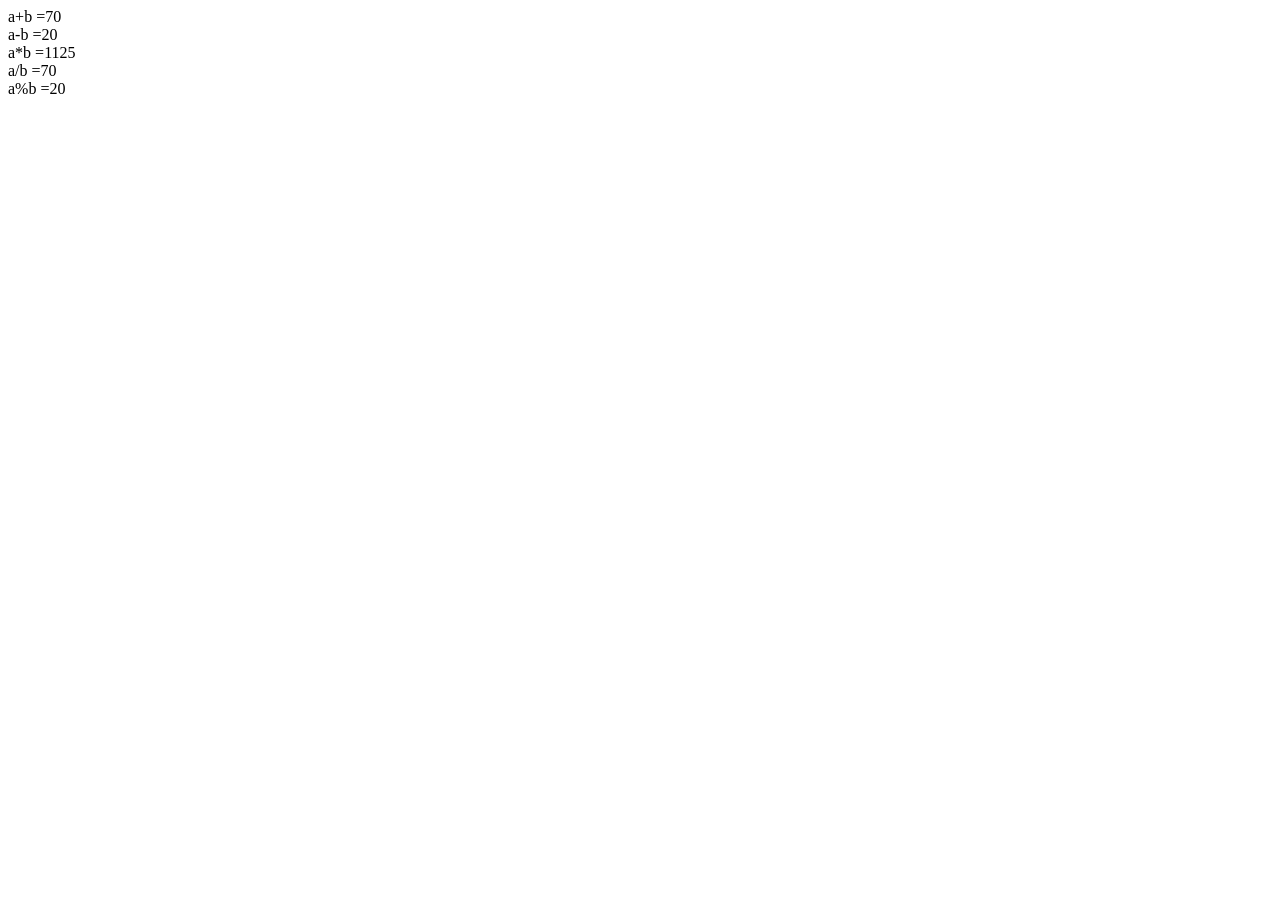
==== index.html @ 4194b612 "index.html" ====
<!DOCTYPE html>
<html lang="en">
<head>
    <meta charset="UTF-8">
    <meta name="viewport" content="width=device-width, initial-scale=1.0">
    <title>Document</title>
</head>
<body>

    
    <script src="assignment.js"></script>
</body>

</html>
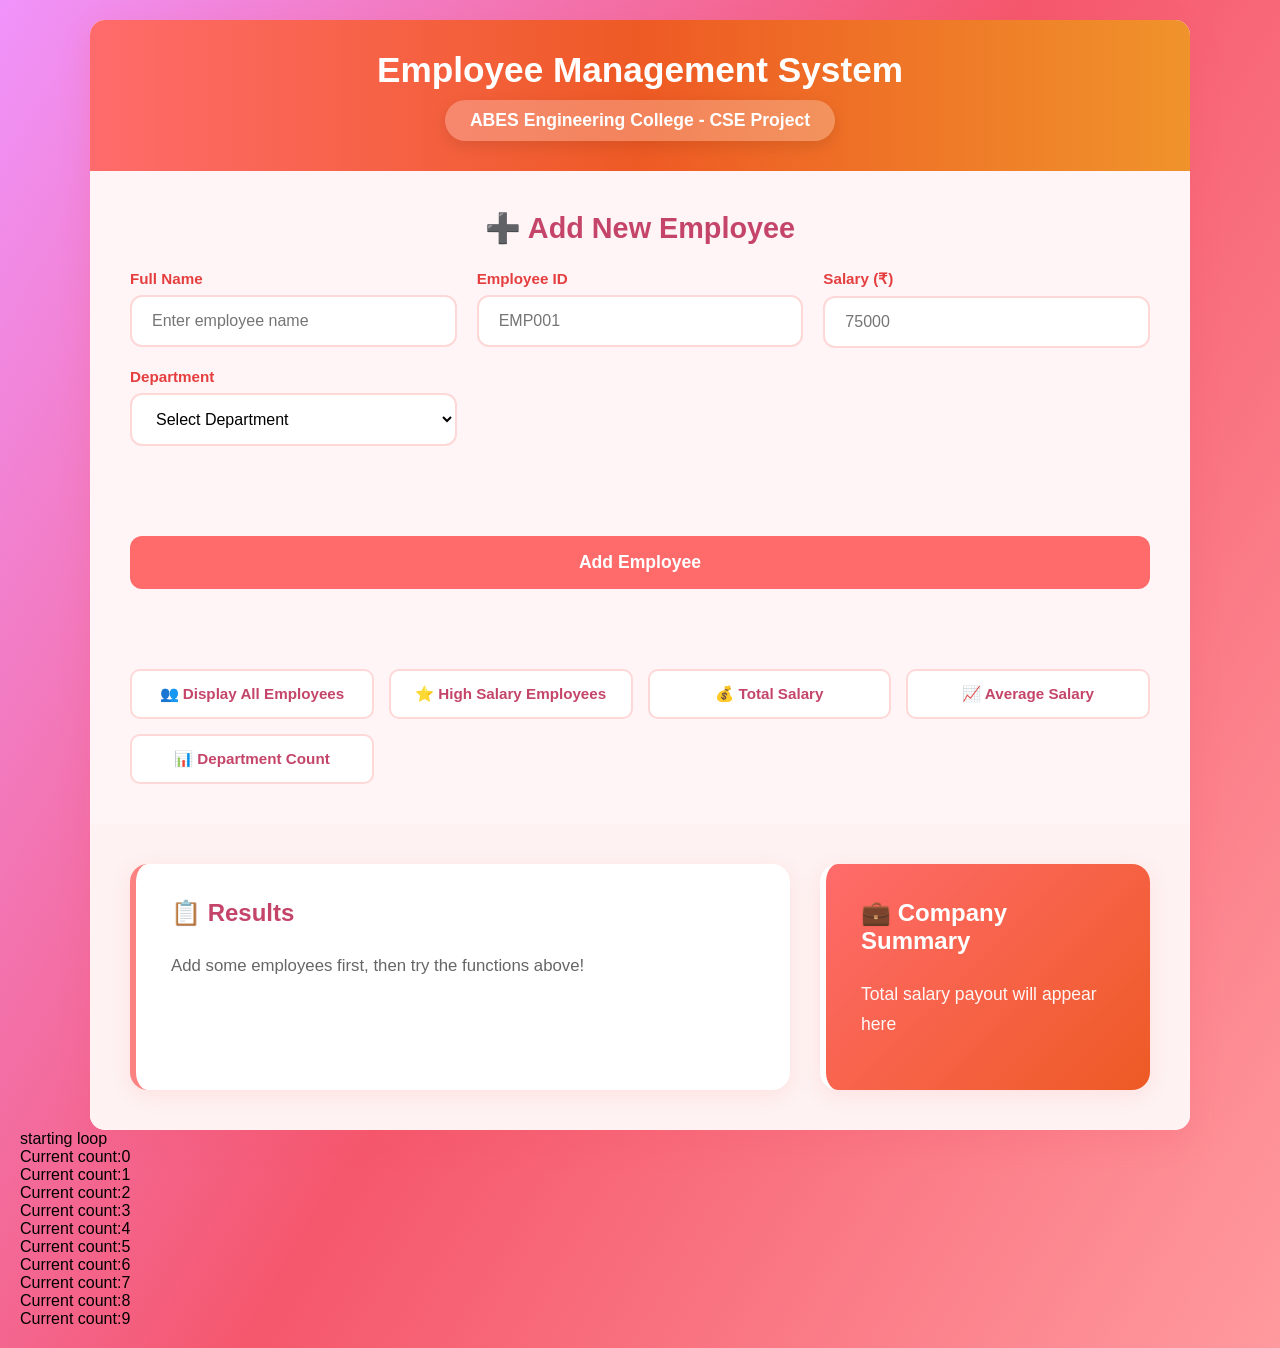
==== commit 8769a4aa: "Add files via upload Experiment-2 HTML_CSS" ====
--- a/index.html
+++ b/index.html
@@ -3,12 +3,270 @@
 <head>
     <meta charset="UTF-8">
     <meta name="viewport" content="width=device-width, initial-scale=1.0">
-    <title>Document</title>
+    <title>Employee Management - College Project</title>
+    <style>
+        * {
+            margin: 0;
+            padding: 0;
+            box-sizing: border-box;
+        }
+
+        body {
+            font-family: 'Arial', sans-serif;
+            background: linear-gradient(120deg, #f093fb 0%, #f5576c 50%, #ff9a9e 100%);
+            min-height: 100vh;
+            padding: 20px;
+        }
+
+        .main-container {
+            max-width: 1100px;
+            margin: 0 auto;
+            background: white;
+            border-radius: 15px;
+            box-shadow: 0 10px 30px rgba(245, 87, 108, 0.2);
+            overflow: hidden;
+        }
+
+        .header {
+            background: linear-gradient(90deg, #ff6b6b 0%, #ee5a24 50%, #f0932b 100%);
+            color: white;
+            padding: 30px;
+            text-align: center;
+        }
+
+        h1 {
+            font-size: 2.2em;
+            margin-bottom: 10px;
+            font-weight: bold;
+        }
+
+        .project-tag {
+            background: rgba(255,255,255,0.25);
+            padding: 10px 25px;
+            border-radius: 30px;
+            font-size: 1.1em;
+            font-weight: 600;
+            display: inline-block;
+            box-shadow: 0 5px 15px rgba(0,0,0,0.1);
+        }
+
+        .form-section {
+            padding: 40px;
+            background: #fff5f7;
+        }
+
+        .form-title {
+            font-size: 1.8em;
+            color: #c44569;
+            margin-bottom: 25px;
+            text-align: center;
+            font-weight: 700;
+        }
+
+        .input-row {
+            display: grid;
+            grid-template-columns: repeat(auto-fit, minmax(250px, 1fr));
+            gap: 20px;
+            margin-bottom: 30px;
+        }
+
+        .input-group label {
+            display: block;
+            margin-bottom: 8px;
+            font-weight: 600;
+            color: #e53e3e;
+            font-size: 0.95em;
+        }
+
+        input, select {
+            width: 100%;
+            padding: 15px 20px;
+            border: 2px solid #fed7d7;
+            border-radius: 12px;
+            font-size: 16px;
+            background: white;
+        }
+
+        input:focus, select:focus {
+            outline: none;
+            border-color: #fc8181;
+        }
+
+        .add-btn {
+            width: 100%;
+            padding: 16px;
+            margin-top:60px;
+            background: #ff6b6b;
+            color: white;
+            border: none;
+            border-radius: 12px;
+            font-size: 1.1em;
+            font-weight: 600;
+            cursor: pointer;
+        }
+
+        .add-btn:hover {
+            background: #e85b5b;
+        }
+
+        .buttons-row {
+            display: grid;
+            grid-template-columns: repeat(auto-fit, minmax(200px, 1fr));
+            gap: 15px;
+            
+        }
+
+        .func-btn {
+            padding: 14px 20px;
+            border: 2px solid #fed7d7;
+            border-radius: 10px;
+            background: white;
+            color: #c44569;
+            font-weight: 600;
+            cursor: pointer;
+            font-size: 0.95em;
+        }
+
+        .func-btn:hover {
+            background: #ffe5e5;
+        }
+
+        .results-section {
+            padding: 40px;
+            background: #fef2f2;
+        }
+
+        .results-grid {
+            display: grid;
+            grid-template-columns: 2fr 1fr;
+            gap: 30px;
+        }
+
+        .result-box {
+            background: white;
+            border-radius: 18px;
+            padding: 35px;
+            border-left: 6px solid #fc8181;
+            min-height: 220px;
+            box-shadow: 0 5px 20px rgba(252, 129, 129, 0.15);
+        }
+
+        .result-box h3 {
+            color: #c44569;
+            margin-bottom: 25px;
+            font-size: 1.5em;
+            font-weight: 700;
+        }
+
+        .result-box p {
+            margin-bottom: 15px;
+            line-height: 1.7;
+            color: #666;
+            font-size: 1.05em;
+        }
+
+        .total-box {
+            background: linear-gradient(135deg, #ff6b6b 0%, #ee5a24 100%);
+            color: white;
+            border-left-color: #fff;
+        }
+
+        .total-box h3 {
+            color: white;
+        }
+
+        .total-box p {
+            color: rgba(255,255,255,0.95);
+            font-size: 1.1em;
+        }
+
+        @media (max-width: 900px) {
+            .results-grid {
+                grid-template-columns: 1fr;
+            }
+        }
+
+        @media (max-width: 768px) {
+            .input-row {
+                grid-template-columns: 1fr;
+            }
+            .buttons-row {
+                grid-template-columns: 1fr;
+            }
+            .form-section, .results-section {
+                padding: 30px 20px;
+            }
+            h1 {
+                font-size: 1.8em;
+            }
+        }
+    </style>
 </head>
 <body>
-
-    
-    <script src="assignment.js"></script>
+    <div class="main-container">
+        <!-- Header -->
+        <div class="header">
+            <h1>Employee Management System</h1>
+            <div class="project-tag">ABES Engineering College - CSE Project</div>
+        </div>
+
+        <!-- Input Form -->
+        <div class="form-section">
+            <h2 class="form-title">➕ Add New Employee</h2>
+            <div class="input-row">
+                <div class="input-group">
+                    <label for="name">Full Name</label>
+                    <input type="text" id="name" placeholder="Enter employee name">
+                </div>
+                <div class="input-group">
+                    <label for="empId">Employee ID</label>
+                    <input type="text" id="empId" placeholder="EMP001">
+                </div>
+                <div class="input-group">
+                    <label for="salary">Salary (₹)</label>
+                    <input type="number" id="salary" placeholder="75000">
+                </div>
+                <div class="input-group">
+                    <label for="dept">Department</label>
+                    <select id="dept">
+                        <option value="">Select Department</option>
+                        <option value="IT">IT Department</option>
+                        <option value="HR">CS department</option>
+                        <option value="Finance">Finance & Accounts</option>
+                        <option value="Marketing">Mechanical Engineering</option>
+                        <option value="Operations">Sales & Marketing</option>
+                    </select>
+                </div>
+            </div>
+            <button class="add-btn" onclick="addEmployee()">Add Employee</button>
+        </div>
+
+        <!-- Function Buttons -->
+        <div class="form-section">
+            <div class="buttons-row">
+                <button class="func-btn" onclick="displayEmployees()">👥 Display All Employees</button>
+                <button class="func-btn" onclick="filterSalary()">⭐ High Salary Employees</button>
+                <button class="func-btn" onclick="totalSalary()">💰 Total Salary</button>
+                <button class="func-btn" onclick="averageSalary()">📈 Average Salary</button>
+                <button class="func-btn" onclick="countDepartments()">📊 Department Count</button>
+            </div>
+        </div>
+
+        <!-- Results -->
+        <div class="results-section">
+            <div class="results-grid">
+                <div class="result-box" id="output">
+                    <h3>📋 Results</h3>
+                    <p>Add some employees first, then try the functions above!</p>
+                </div>
+                <div class="result-box total-box" id="total">
+                    <h3>💼 Company Summary</h3>
+                    <p>Total salary payout will appear here</p>
+                </div>
+            </div>
+        </div>
+    </div>
+
+    <script src="script.js"></script>
 </body>
-
-</html>+</html>
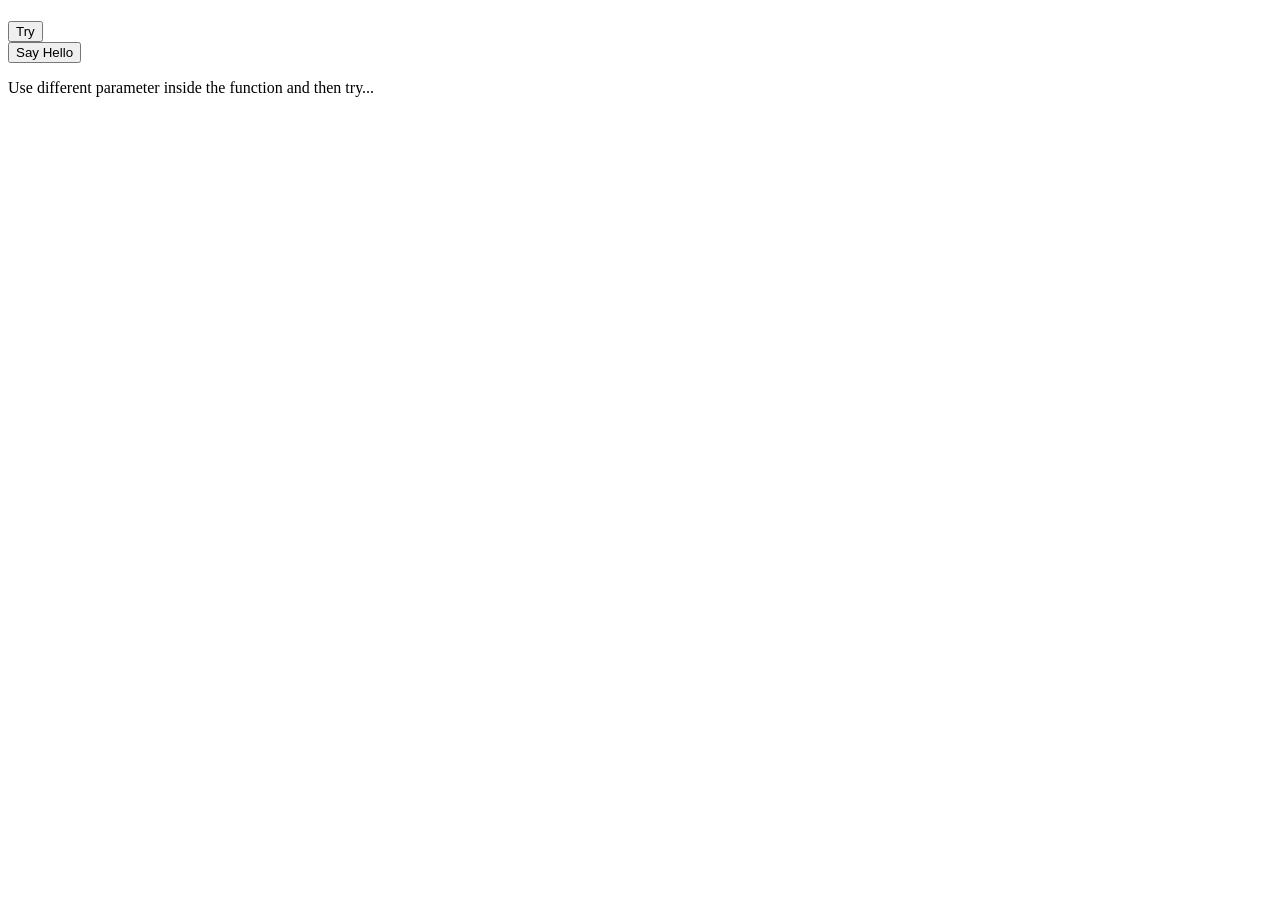
==== commit 0466d72f: "Add JS and HTML files" ====
--- a/index.html
+++ b/index.html
@@ -3,270 +3,18 @@
 <head>
     <meta charset="UTF-8">
     <meta name="viewport" content="width=device-width, initial-scale=1.0">
-    <title>Employee Management - College Project</title>
-    <style>
-        * {
-            margin: 0;
-            padding: 0;
-            box-sizing: border-box;
-        }
-
-        body {
-            font-family: 'Arial', sans-serif;
-            background: linear-gradient(120deg, #f093fb 0%, #f5576c 50%, #ff9a9e 100%);
-            min-height: 100vh;
-            padding: 20px;
-        }
-
-        .main-container {
-            max-width: 1100px;
-            margin: 0 auto;
-            background: white;
-            border-radius: 15px;
-            box-shadow: 0 10px 30px rgba(245, 87, 108, 0.2);
-            overflow: hidden;
-        }
-
-        .header {
-            background: linear-gradient(90deg, #ff6b6b 0%, #ee5a24 50%, #f0932b 100%);
-            color: white;
-            padding: 30px;
-            text-align: center;
-        }
-
-        h1 {
-            font-size: 2.2em;
-            margin-bottom: 10px;
-            font-weight: bold;
-        }
-
-        .project-tag {
-            background: rgba(255,255,255,0.25);
-            padding: 10px 25px;
-            border-radius: 30px;
-            font-size: 1.1em;
-            font-weight: 600;
-            display: inline-block;
-            box-shadow: 0 5px 15px rgba(0,0,0,0.1);
-        }
-
-        .form-section {
-            padding: 40px;
-            background: #fff5f7;
-        }
-
-        .form-title {
-            font-size: 1.8em;
-            color: #c44569;
-            margin-bottom: 25px;
-            text-align: center;
-            font-weight: 700;
-        }
-
-        .input-row {
-            display: grid;
-            grid-template-columns: repeat(auto-fit, minmax(250px, 1fr));
-            gap: 20px;
-            margin-bottom: 30px;
-        }
-
-        .input-group label {
-            display: block;
-            margin-bottom: 8px;
-            font-weight: 600;
-            color: #e53e3e;
-            font-size: 0.95em;
-        }
-
-        input, select {
-            width: 100%;
-            padding: 15px 20px;
-            border: 2px solid #fed7d7;
-            border-radius: 12px;
-            font-size: 16px;
-            background: white;
-        }
-
-        input:focus, select:focus {
-            outline: none;
-            border-color: #fc8181;
-        }
-
-        .add-btn {
-            width: 100%;
-            padding: 16px;
-            margin-top:60px;
-            background: #ff6b6b;
-            color: white;
-            border: none;
-            border-radius: 12px;
-            font-size: 1.1em;
-            font-weight: 600;
-            cursor: pointer;
-        }
-
-        .add-btn:hover {
-            background: #e85b5b;
-        }
-
-        .buttons-row {
-            display: grid;
-            grid-template-columns: repeat(auto-fit, minmax(200px, 1fr));
-            gap: 15px;
-            
-        }
-
-        .func-btn {
-            padding: 14px 20px;
-            border: 2px solid #fed7d7;
-            border-radius: 10px;
-            background: white;
-            color: #c44569;
-            font-weight: 600;
-            cursor: pointer;
-            font-size: 0.95em;
-        }
-
-        .func-btn:hover {
-            background: #ffe5e5;
-        }
-
-        .results-section {
-            padding: 40px;
-            background: #fef2f2;
-        }
-
-        .results-grid {
-            display: grid;
-            grid-template-columns: 2fr 1fr;
-            gap: 30px;
-        }
-
-        .result-box {
-            background: white;
-            border-radius: 18px;
-            padding: 35px;
-            border-left: 6px solid #fc8181;
-            min-height: 220px;
-            box-shadow: 0 5px 20px rgba(252, 129, 129, 0.15);
-        }
-
-        .result-box h3 {
-            color: #c44569;
-            margin-bottom: 25px;
-            font-size: 1.5em;
-            font-weight: 700;
-        }
-
-        .result-box p {
-            margin-bottom: 15px;
-            line-height: 1.7;
-            color: #666;
-            font-size: 1.05em;
-        }
-
-        .total-box {
-            background: linear-gradient(135deg, #ff6b6b 0%, #ee5a24 100%);
-            color: white;
-            border-left-color: #fff;
-        }
-
-        .total-box h3 {
-            color: white;
-        }
-
-        .total-box p {
-            color: rgba(255,255,255,0.95);
-            font-size: 1.1em;
-        }
-
-        @media (max-width: 900px) {
-            .results-grid {
-                grid-template-columns: 1fr;
-            }
-        }
-
-        @media (max-width: 768px) {
-            .input-row {
-                grid-template-columns: 1fr;
-            }
-            .buttons-row {
-                grid-template-columns: 1fr;
-            }
-            .form-section, .results-section {
-                padding: 30px 20px;
-            }
-            h1 {
-                font-size: 1.8em;
-            }
-        }
-    </style>
+    <title>Document</title>
 </head>
 <body>
-    <div class="main-container">
-        <!-- Header -->
-        <div class="header">
-            <h1>Employee Management System</h1>
-            <div class="project-tag">ABES Engineering College - CSE Project</div>
-        </div>
+    <h1 id="demo"></h1>
+    <h3></h3>
+    <h2 class="hello"></h2>
+<button onclick="myFunction()">Try</button>
+    <form>
+        <input type = "button" onclick = "sayHello('Zara',7)" value = "Say Hello">
+    </form>
+    <p> Use different parameter inside the function and then try...</p>
+    <script src="dom.js"></script>
+</body>
 
-        <!-- Input Form -->
-        <div class="form-section">
-            <h2 class="form-title">➕ Add New Employee</h2>
-            <div class="input-row">
-                <div class="input-group">
-                    <label for="name">Full Name</label>
-                    <input type="text" id="name" placeholder="Enter employee name">
-                </div>
-                <div class="input-group">
-                    <label for="empId">Employee ID</label>
-                    <input type="text" id="empId" placeholder="EMP001">
-                </div>
-                <div class="input-group">
-                    <label for="salary">Salary (₹)</label>
-                    <input type="number" id="salary" placeholder="75000">
-                </div>
-                <div class="input-group">
-                    <label for="dept">Department</label>
-                    <select id="dept">
-                        <option value="">Select Department</option>
-                        <option value="IT">IT Department</option>
-                        <option value="HR">CS department</option>
-                        <option value="Finance">Finance & Accounts</option>
-                        <option value="Marketing">Mechanical Engineering</option>
-                        <option value="Operations">Sales & Marketing</option>
-                    </select>
-                </div>
-            </div>
-            <button class="add-btn" onclick="addEmployee()">Add Employee</button>
-        </div>
-
-        <!-- Function Buttons -->
-        <div class="form-section">
-            <div class="buttons-row">
-                <button class="func-btn" onclick="displayEmployees()">👥 Display All Employees</button>
-                <button class="func-btn" onclick="filterSalary()">⭐ High Salary Employees</button>
-                <button class="func-btn" onclick="totalSalary()">💰 Total Salary</button>
-                <button class="func-btn" onclick="averageSalary()">📈 Average Salary</button>
-                <button class="func-btn" onclick="countDepartments()">📊 Department Count</button>
-            </div>
-        </div>
-
-        <!-- Results -->
-        <div class="results-section">
-            <div class="results-grid">
-                <div class="result-box" id="output">
-                    <h3>📋 Results</h3>
-                    <p>Add some employees first, then try the functions above!</p>
-                </div>
-                <div class="result-box total-box" id="total">
-                    <h3>💼 Company Summary</h3>
-                    <p>Total salary payout will appear here</p>
-                </div>
-            </div>
-        </div>
-    </div>
-
-    <script src="script.js"></script>
-</body>
-</html>
+</html>
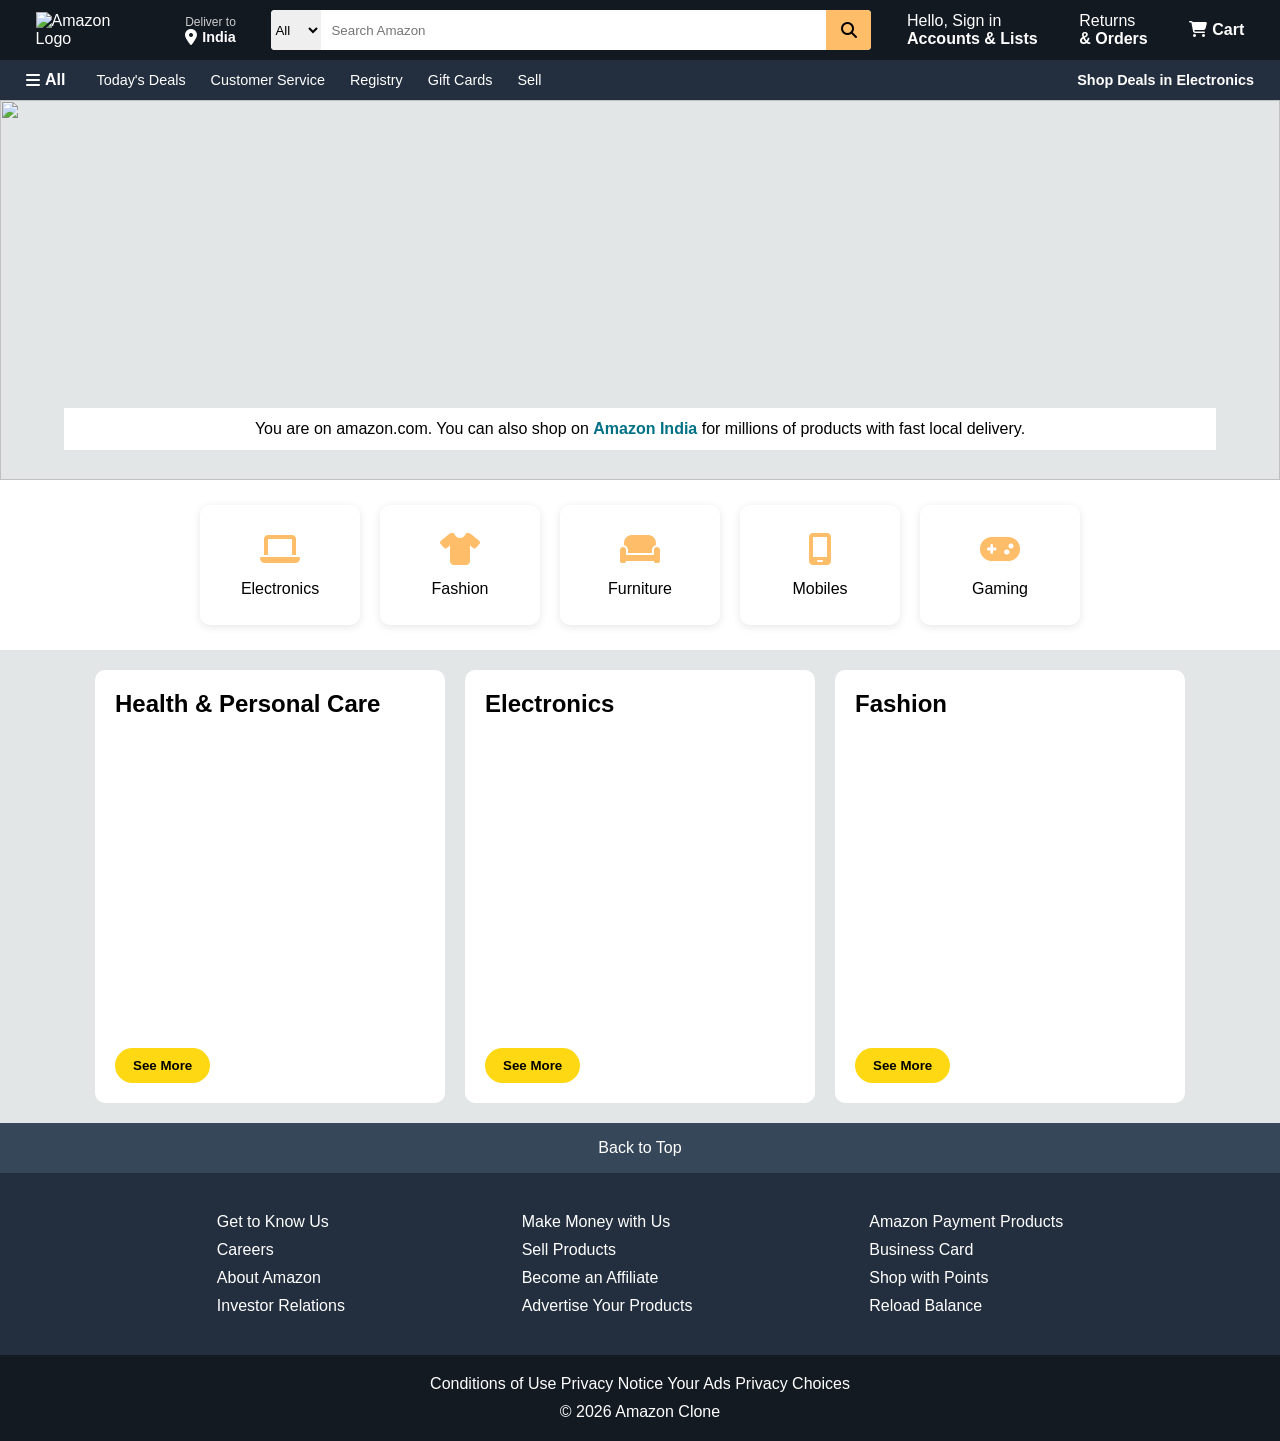
==== commit 1f510b35: "Amazon clone" ====
--- a/index.html
+++ b/index.html
@@ -1,20 +1,262 @@
 <!DOCTYPE html>
 <html lang="en">
+
 <head>
-    <meta charset="UTF-8">
-    <meta name="viewport" content="width=device-width, initial-scale=1.0">
-    <title>Document</title>
+  <meta charset="UTF-8">
+  <meta name="viewport" content="width=device-width, initial-scale=1.0">
+
+  <title>Amazon Clone</title>
+
+  <link rel="stylesheet" href="style.css">
+
+  <link rel="stylesheet"
+  href="https://cdnjs.cloudflare.com/ajax/libs/font-awesome/6.5.1/css/all.min.css">
 </head>
+
 <body>
-    <h1 id="demo"></h1>
-    <h3></h3>
-    <h2 class="hello"></h2>
-<button onclick="myFunction()">Try</button>
-    <form>
-        <input type = "button" onclick = "sayHello('Zara',7)" value = "Say Hello">
-    </form>
-    <p> Use different parameter inside the function and then try...</p>
-    <script src="dom.js"></script>
+
+<header>
+
+  <!-- NAVBAR -->
+
+  <div class="navbar">
+
+    <div class="nav-logo border">
+      <img
+      src="https://upload.wikimedia.org/wikipedia/commons/a/a9/Amazon_logo.svg"
+      alt="Amazon Logo"
+      class="amazon-logo">
+    </div>
+
+    <div class="nav-address border">
+
+      <p class="add-1">Deliver to</p>
+
+      <div class="add-icon">
+        <i class="fa-solid fa-location-dot"></i>
+        <p class="add-2">India</p>
+      </div>
+
+    </div>
+
+    <div class="nav-search">
+
+      <select class="search-select">
+        <option>All</option>
+      </select>
+
+      <input
+      type="text"
+      placeholder="Search Amazon"
+      class="search-input">
+
+      <div class="search-icon">
+        <i class="fa-solid fa-magnifying-glass"></i>
+      </div>
+
+    </div>
+
+    <div class="nav-signin border">
+      <p><span>Hello, Sign in</span></p>
+      <p class="nav-sec">Accounts & Lists</p>
+    </div>
+
+    <div class="nav-return border">
+      <p><span>Returns</span></p>
+      <p class="nav-sec">& Orders</p>
+    </div>
+
+    <div class="nav-cart border">
+      <i class="fa-solid fa-cart-shopping"></i>
+      Cart
+    </div>
+
+  </div>
+
+  <!-- PANEL -->
+
+  <div class="panel">
+
+    <div class="panel-all border">
+      <i class="fa-solid fa-bars"></i>
+      All
+    </div>
+
+    <div class="panel-ops">
+      <a>Today's Deals</a>
+      <a>Customer Service</a>
+      <a>Registry</a>
+      <a>Gift Cards</a>
+      <a>Sell</a>
+    </div>
+
+    <div class="panel-deals border">
+      Shop Deals in Electronics
+    </div>
+
+  </div>
+
+</header>
+
+<!-- HERO SECTION -->
+
+<div class="hero-section">
+
+  <div class="hero-slider">
+
+    <img class="slide active"
+    src="https://images.unsplash.com/photo-1523275335684-37898b6baf30?q=80&w=1600">
+
+    <img class="slide"
+    src="https://images.unsplash.com/photo-1516321318423-f06f85e504b3?q=80&w=1600">
+
+    <img class="slide"
+    src="https://images.unsplash.com/photo-1505740420928-5e560c06d30e?q=80&w=1600">
+
+  </div>
+
+  <div class="hero-msg">
+    <p>
+      You are on amazon.com. You can also shop on
+      <a href="https://www.amazon.in" target="_blank">
+        Amazon India
+      </a>
+      for millions of products with fast local delivery.
+    </p>
+  </div>
+
+</div>
+
+<!-- CATEGORY SECTION -->
+
+<div class="category-section">
+
+  <div class="category-card">
+    <i class="fa-solid fa-laptop"></i>
+    <p>Electronics</p>
+  </div>
+
+  <div class="category-card">
+    <i class="fa-solid fa-shirt"></i>
+    <p>Fashion</p>
+  </div>
+
+  <div class="category-card">
+    <i class="fa-solid fa-couch"></i>
+    <p>Furniture</p>
+  </div>
+
+  <div class="category-card">
+    <i class="fa-solid fa-mobile-screen"></i>
+    <p>Mobiles</p>
+  </div>
+
+  <div class="category-card">
+    <i class="fa-solid fa-gamepad"></i>
+    <p>Gaming</p>
+  </div>
+
+</div>
+
+<!-- SHOP SECTION -->
+
+<div class="shop-section">
+
+  <div class="box">
+    <div class="box-content">
+
+      <h2>Health & Personal Care</h2>
+
+      <div class="box-img"
+      style="background-image:url('https://images.unsplash.com/photo-1515377905703-c4788e51af15?q=80&w=1200');">
+      </div>
+
+<button class="shop-btn" onclick="openPage('health')"> See More</button>
+
+    </div>
+  </div>
+
+  <div class="box">
+    <div class="box-content">
+
+      <h2>Electronics</h2>
+
+      <div class="box-img"
+      style="background-image:url('https://images.unsplash.com/photo-1511707171634-5f897ff02aa9?q=80&w=1200');">
+      </div>
+
+      <button class="shop-btn" onclick="openPage('electronics')">See More</button>
+
+    </div>
+  </div>
+
+  <div class="box">
+    <div class="box-content">
+
+      <h2>Fashion</h2>
+
+      <div class="box-img"
+      style="background-image:url('https://images.unsplash.com/photo-1441986300917-64674bd600d8?q=80&w=1200');">
+      </div>
+
+      <button class="shop-btn" onclick="openPage('fashion')">See More</button>
+
+    </div>
+  </div>
+
+</div>
+
+<!-- FOOTER -->
+
+<footer>
+
+  <div class="foot-panel1">
+    Back to Top
+  </div>
+
+  <div class="foot-panel2">
+
+    <ul>
+      <p>Get to Know Us</p>
+      <a>Careers</a>
+      <a>About Amazon</a>
+      <a>Investor Relations</a>
+    </ul>
+
+    <ul>
+      <p>Make Money with Us</p>
+      <a>Sell Products</a>
+      <a>Become an Affiliate</a>
+      <a>Advertise Your Products</a>
+    </ul>
+
+    <ul>
+      <p>Amazon Payment Products</p>
+      <a>Business Card</a>
+      <a>Shop with Points</a>
+      <a>Reload Balance</a>
+    </ul>
+
+  </div>
+
+  <div class="foot-panel4">
+
+    <div class="pages">
+      <a>Conditions of Use</a>
+      <a>Privacy Notice</a>
+      <a>Your Ads Privacy Choices</a>
+    </div>
+
+    <div class="copyright">
+      © 2026 Amazon Clone
+    </div>
+
+  </div>
+
+</footer>
+
+<script src="script.js"></script>
+
 </body>
-
-</html>+</html>
+
--- a/style.css
+++ b/style.css
@@ -0,0 +1,402 @@
+*{
+  margin:0;
+  padding:0;
+  box-sizing:border-box;
+  font-family:Arial;
+}
+
+body{
+  background:#e3e6e6;
+}
+
+/* NAVBAR */
+
+header{
+  position:sticky;
+  top:0;
+  z-index:1000;
+}
+
+.navbar{
+  height:60px;
+  background:#131921;
+  color:white;
+
+  display:flex;
+  justify-content:space-evenly;
+  align-items:center;
+}
+
+.nav-logo{
+  width:120px;
+}
+
+.amazon-logo{
+  width:100%;
+  height:35px;
+  object-fit:contain;
+}
+
+.border{
+  border:1.5px solid transparent;
+  padding:5px;
+}
+
+.border:hover{
+  border:1.5px solid white;
+  cursor:pointer;
+}
+
+.add-1{
+  color:#cccccc;
+  font-size:0.75rem;
+}
+
+.add-2{
+  font-size:0.9rem;
+  font-weight:bold;
+}
+
+.add-icon{
+  display:flex;
+  gap:5px;
+}
+
+.nav-search{
+  display:flex;
+  width:600px;
+  height:40px;
+  background:white;
+  border-radius:4px;
+  overflow:hidden;
+}
+
+.search-select{
+  width:50px;
+  border:none;
+}
+
+.search-input{
+  flex:1;
+  border:none;
+  padding-left:10px;
+}
+
+.search-icon{
+  width:45px;
+  background:#febd69;
+
+  display:flex;
+  justify-content:center;
+  align-items:center;
+
+  color:black;
+  cursor:pointer;
+}
+
+.nav-sec{
+  font-weight:bold;
+}
+
+.nav-cart{
+  display:flex;
+  gap:5px;
+  font-weight:bold;
+}
+
+/* ================= PANEL ================= */
+
+.panel{
+  height:40px;
+  background:#232f3e;
+  color:white;
+
+  display:flex;
+  align-items:center;
+
+  padding:0 20px;
+}
+
+.panel-all{
+  display:flex;
+  align-items:center;
+  gap:5px;
+
+  font-weight:bold;
+
+  margin-right:25px;
+
+  cursor:pointer;
+}
+
+.panel-ops{
+  display:flex;
+  align-items:center;
+
+  gap:25px;
+
+  flex:1;
+}
+
+.panel-ops a{
+  font-size:0.9rem;
+
+  cursor:pointer;
+
+  padding:5px 0;
+
+  white-space:nowrap;
+
+  transition:0.2s;
+}
+
+.panel-ops a:hover{
+  border-bottom:2px solid white;
+}
+
+.panel-deals{
+  font-size:0.9rem;
+  font-weight:bold;
+
+  white-space:nowrap;
+
+  cursor:pointer;
+}
+
+
+/* HERO */
+
+.hero-section{
+  position:relative;
+  height:380px;
+  overflow:hidden;
+}
+
+.hero-slider{
+  width:100%;
+  height:100%;
+  position:relative;
+}
+
+.slide{
+  position:absolute;
+
+  width:100%;
+  height:100%;
+
+  object-fit:cover;
+
+  opacity:0;
+
+  transition:1s;
+}
+
+.slide.active{
+  opacity:1;
+}
+
+.hero-msg{
+  position:absolute;
+
+  bottom:30px;
+  left:50%;
+
+  transform:translateX(-50%);
+
+  background:white;
+
+  padding:12px;
+
+  width:90%;
+
+  text-align:center;
+}
+
+.hero-msg a{
+  color:#007185;
+  text-decoration:none;
+  font-weight:bold;
+  transition:0.3s;
+}
+
+.hero-msg a:hover{
+  color:orange;
+  text-decoration:underline;
+}
+
+
+/* CATEGORY SECTION */
+
+.category-section{
+  display:flex;
+  justify-content:center;
+  gap:20px;
+
+  flex-wrap:wrap;
+
+  padding:25px;
+  background:white;
+}
+
+.category-card{
+  width:160px;
+  height:120px;
+
+  background:white;
+
+  border-radius:10px;
+
+  display:flex;
+  flex-direction:column;
+  justify-content:center;
+  align-items:center;
+
+  gap:15px;
+
+  box-shadow:0 2px 8px rgba(0,0,0,0.1);
+
+  transition:0.3s;
+
+  cursor:pointer;
+}
+
+.category-card:hover{
+  transform:translateY(-5px);
+}
+
+.category-card i{
+  font-size:2rem;
+  color:#febd69;
+}
+
+/* SHOP SECTION */
+
+.shop-section{
+  display:flex;
+  justify-content:center;
+  gap:20px;
+
+  flex-wrap:wrap;
+
+  padding:20px;
+}
+
+.box{
+  width:350px;
+
+  background:white;
+
+  padding:20px;
+
+  border-radius:10px;
+
+  transition:0.3s;
+}
+
+.box:hover{
+  transform:translateY(-5px);
+}
+
+.box-img{
+  height:300px;
+
+  background-size:cover;
+  background-position:center;
+
+  margin:15px 0;
+
+  border-radius:10px;
+
+  transition:0.4s;
+}
+
+.box:hover .box-img{
+  transform:scale(1.05);
+}
+
+.shop-btn{
+  background:#ffd814;
+
+  border:none;
+
+  padding:10px 18px;
+
+  border-radius:20px;
+
+  cursor:pointer;
+
+  font-weight:bold;
+}
+
+/* FOOTER */
+
+.foot-panel1{
+  background:#37475a;
+  color:white;
+
+  height:50px;
+
+  display:flex;
+  justify-content:center;
+  align-items:center;
+
+  cursor:pointer;
+}
+
+.foot-panel2{
+  background:#232f3e;
+  color:white;
+
+  display:flex;
+  justify-content:space-evenly;
+
+  flex-wrap:wrap;
+
+  padding:40px;
+}
+
+ul a{
+  display:block;
+  margin-top:10px;
+}
+
+.foot-panel4{
+  background:#131a22;
+  color:white;
+
+  text-align:center;
+
+  padding:20px;
+}
+
+.pages{
+  margin-bottom:10px;
+}
+
+/* RESPONSIVE */
+
+@media(max-width:900px){
+
+  .navbar{
+    flex-wrap:wrap;
+    height:auto;
+    padding:10px;
+  }
+
+  .nav-search{
+    width:100%;
+  }
+
+}
+
+@media(max-width:700px){
+
+  .box{
+    width:100%;
+  }
+
+  .hero-section{
+    height:250px;
+  }
+
+}
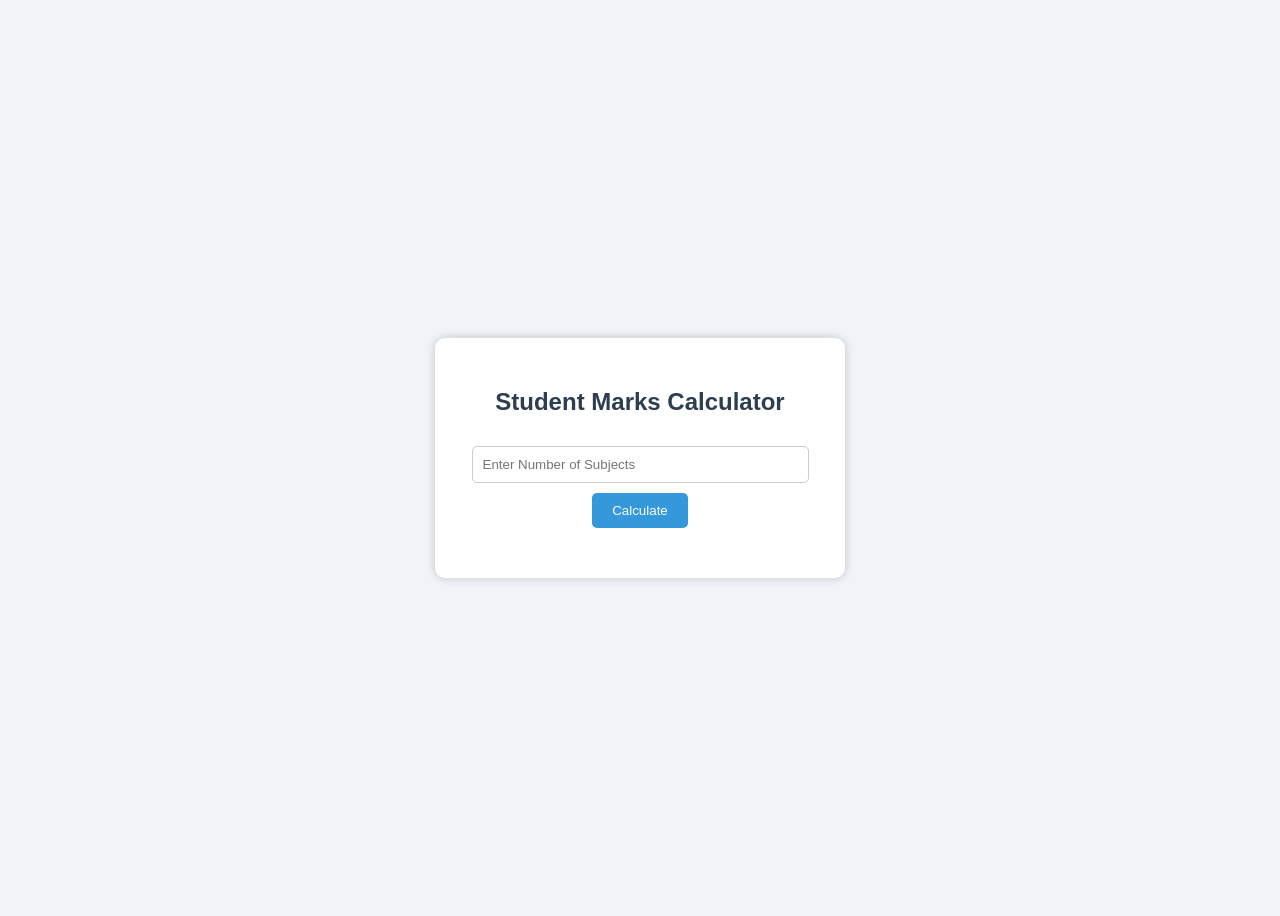
==== commit 3bc194f3: "Practical End sem ( html + css + js )" ====
--- a/index.html
+++ b/index.html
@@ -1,261 +1,129 @@
 <!DOCTYPE html>
 <html lang="en">
+<head>
+<meta charset="UTF-8">
+<title>Student Marks and Grade Calculator</title>
 
-<head>
-  <meta charset="UTF-8">
-  <meta name="viewport" content="width=device-width, initial-scale=1.0">
+<style>
+    body{
+        font-family: Arial, Helvetica, sans-serif;
+        background-color: #f0f4f8;
+        display: flex;
+        justify-content: center;
+        align-items: center;
+        height: 100vh;
+    }
 
-  <title>Amazon Clone</title>
+    .container{
+        background: white;
+        padding: 30px;
+        border-radius: 10px;
+        box-shadow: 0 0 10px rgba(0,0,0,0.2);
+        width: 350px;
+        text-align: center;
+    }
 
-  <link rel="stylesheet" href="style.css">
+    h2{
+        color: #2c3e50;
+        margin-bottom: 20px;
+    }
 
-  <link rel="stylesheet"
-  href="https://cdnjs.cloudflare.com/ajax/libs/font-awesome/6.5.1/css/all.min.css">
+    input{
+        width: 90%;
+        padding: 10px;
+        margin: 10px 0;
+        border: 1px solid #ccc;
+        border-radius: 5px;
+    }
+
+    button{
+        padding: 10px 20px;
+        background-color: #3498db;
+        color: white;
+        border: none;
+        border-radius: 5px;
+        cursor: pointer;
+    }
+
+    button:hover{
+        background-color: #2980b9;
+    }
+
+    #result{
+        margin-top: 20px;
+        text-align: left;
+        font-size: 16px;
+        line-height: 1.6;
+    }
+</style>
+
 </head>
-
 <body>
 
-<header>
+<div class="container">
 
-  <!-- NAVBAR -->
+    <h2>Student Marks Calculator</h2>
 
-  <div class="navbar">
+    <input type="number" id="subjects" placeholder="Enter Number of Subjects">
 
-    <div class="nav-logo border">
-      <img
-      src="https://upload.wikimedia.org/wikipedia/commons/a/a9/Amazon_logo.svg"
-      alt="Amazon Logo"
-      class="amazon-logo">
-    </div>
+    <button onclick="calculate()">Calculate</button>
 
-    <div class="nav-address border">
-
-      <p class="add-1">Deliver to</p>
-
-      <div class="add-icon">
-        <i class="fa-solid fa-location-dot"></i>
-        <p class="add-2">India</p>
-      </div>
-
-    </div>
-
-    <div class="nav-search">
-
-      <select class="search-select">
-        <option>All</option>
-      </select>
-
-      <input
-      type="text"
-      placeholder="Search Amazon"
-      class="search-input">
-
-      <div class="search-icon">
-        <i class="fa-solid fa-magnifying-glass"></i>
-      </div>
-
-    </div>
-
-    <div class="nav-signin border">
-      <p><span>Hello, Sign in</span></p>
-      <p class="nav-sec">Accounts & Lists</p>
-    </div>
-
-    <div class="nav-return border">
-      <p><span>Returns</span></p>
-      <p class="nav-sec">& Orders</p>
-    </div>
-
-    <div class="nav-cart border">
-      <i class="fa-solid fa-cart-shopping"></i>
-      Cart
-    </div>
-
-  </div>
-
-  <!-- PANEL -->
-
-  <div class="panel">
-
-    <div class="panel-all border">
-      <i class="fa-solid fa-bars"></i>
-      All
-    </div>
-
-    <div class="panel-ops">
-      <a>Today's Deals</a>
-      <a>Customer Service</a>
-      <a>Registry</a>
-      <a>Gift Cards</a>
-      <a>Sell</a>
-    </div>
-
-    <div class="panel-deals border">
-      Shop Deals in Electronics
-    </div>
-
-  </div>
-
-</header>
-
-<!-- HERO SECTION -->
-
-<div class="hero-section">
-
-  <div class="hero-slider">
-
-    <img class="slide active"
-    src="https://images.unsplash.com/photo-1523275335684-37898b6baf30?q=80&w=1600">
-
-    <img class="slide"
-    src="https://images.unsplash.com/photo-1516321318423-f06f85e504b3?q=80&w=1600">
-
-    <img class="slide"
-    src="https://images.unsplash.com/photo-1505740420928-5e560c06d30e?q=80&w=1600">
-
-  </div>
-
-  <div class="hero-msg">
-    <p>
-      You are on amazon.com. You can also shop on
-      <a href="https://www.amazon.in" target="_blank">
-        Amazon India
-      </a>
-      for millions of products with fast local delivery.
-    </p>
-  </div>
+    <div id="result"></div>
 
 </div>
 
-<!-- CATEGORY SECTION -->
+<script>
 
-<div class="category-section">
+function calculate(){
 
-  <div class="category-card">
-    <i class="fa-solid fa-laptop"></i>
-    <p>Electronics</p>
-  </div>
+    let n = parseInt(document.getElementById("subjects").value);
 
-  <div class="category-card">
-    <i class="fa-solid fa-shirt"></i>
-    <p>Fashion</p>
-  </div>
+    if(isNaN(n) || n <= 0){
+        alert("Please enter a valid number of subjects");
+        return;
+    }
 
-  <div class="category-card">
-    <i class="fa-solid fa-couch"></i>
-    <p>Furniture</p>
-  </div>
+    let total = 0;
+    let pass = true;
 
-  <div class="category-card">
-    <i class="fa-solid fa-mobile-screen"></i>
-    <p>Mobiles</p>
-  </div>
+    for(let i = 1; i <= n; i++){
 
-  <div class="category-card">
-    <i class="fa-solid fa-gamepad"></i>
-    <p>Gaming</p>
-  </div>
+        let marks = parseFloat(prompt("Enter marks for Subject " + i));
 
-</div>
+        total += marks;
 
-<!-- SHOP SECTION -->
+        if(marks < 40){
+            pass = false;
+        }
+    }
 
-<div class="shop-section">
+    let average = total / n;
+    let grade;
 
-  <div class="box">
-    <div class="box-content">
+    if(average >= 90)
+        grade = "A+";
+    else if(average >= 80)
+        grade = "A";
+    else if(average >= 70)
+        grade = "B";
+    else if(average >= 60)
+        grade = "C";
+    else if(average >= 40)
+        grade = "D";
+    else
+        grade = "F";
 
-      <h2>Health & Personal Care</h2>
+    let status = pass ? "Pass" : "Fail";
 
-      <div class="box-img"
-      style="background-image:url('https://images.unsplash.com/photo-1515377905703-c4788e51af15?q=80&w=1200');">
-      </div>
+    document.getElementById("result").innerHTML = `
+        <b>Total Marks:</b> ${total} <br>
+        <b>Average:</b> ${average.toFixed(2)} <br>
+        <b>Grade:</b> ${grade} <br>
+        <b>Result:</b> ${status}
+    `;
+}
 
-<button class="shop-btn" onclick="openPage('health')"> See More</button>
-
-    </div>
-  </div>
-
-  <div class="box">
-    <div class="box-content">
-
-      <h2>Electronics</h2>
-
-      <div class="box-img"
-      style="background-image:url('https://images.unsplash.com/photo-1511707171634-5f897ff02aa9?q=80&w=1200');">
-      </div>
-
-      <button class="shop-btn" onclick="openPage('electronics')">See More</button>
-
-    </div>
-  </div>
-
-  <div class="box">
-    <div class="box-content">
-
-      <h2>Fashion</h2>
-
-      <div class="box-img"
-      style="background-image:url('https://images.unsplash.com/photo-1441986300917-64674bd600d8?q=80&w=1200');">
-      </div>
-
-      <button class="shop-btn" onclick="openPage('fashion')">See More</button>
-
-    </div>
-  </div>
-
-</div>
-
-<!-- FOOTER -->
-
-<footer>
-
-  <div class="foot-panel1">
-    Back to Top
-  </div>
-
-  <div class="foot-panel2">
-
-    <ul>
-      <p>Get to Know Us</p>
-      <a>Careers</a>
-      <a>About Amazon</a>
-      <a>Investor Relations</a>
-    </ul>
-
-    <ul>
-      <p>Make Money with Us</p>
-      <a>Sell Products</a>
-      <a>Become an Affiliate</a>
-      <a>Advertise Your Products</a>
-    </ul>
-
-    <ul>
-      <p>Amazon Payment Products</p>
-      <a>Business Card</a>
-      <a>Shop with Points</a>
-      <a>Reload Balance</a>
-    </ul>
-
-  </div>
-
-  <div class="foot-panel4">
-
-    <div class="pages">
-      <a>Conditions of Use</a>
-      <a>Privacy Notice</a>
-      <a>Your Ads Privacy Choices</a>
-    </div>
-
-    <div class="copyright">
-      © 2026 Amazon Clone
-    </div>
-
-  </div>
-
-</footer>
-
-<script src="script.js"></script>
+</script>
 
 </body>
 </html>
